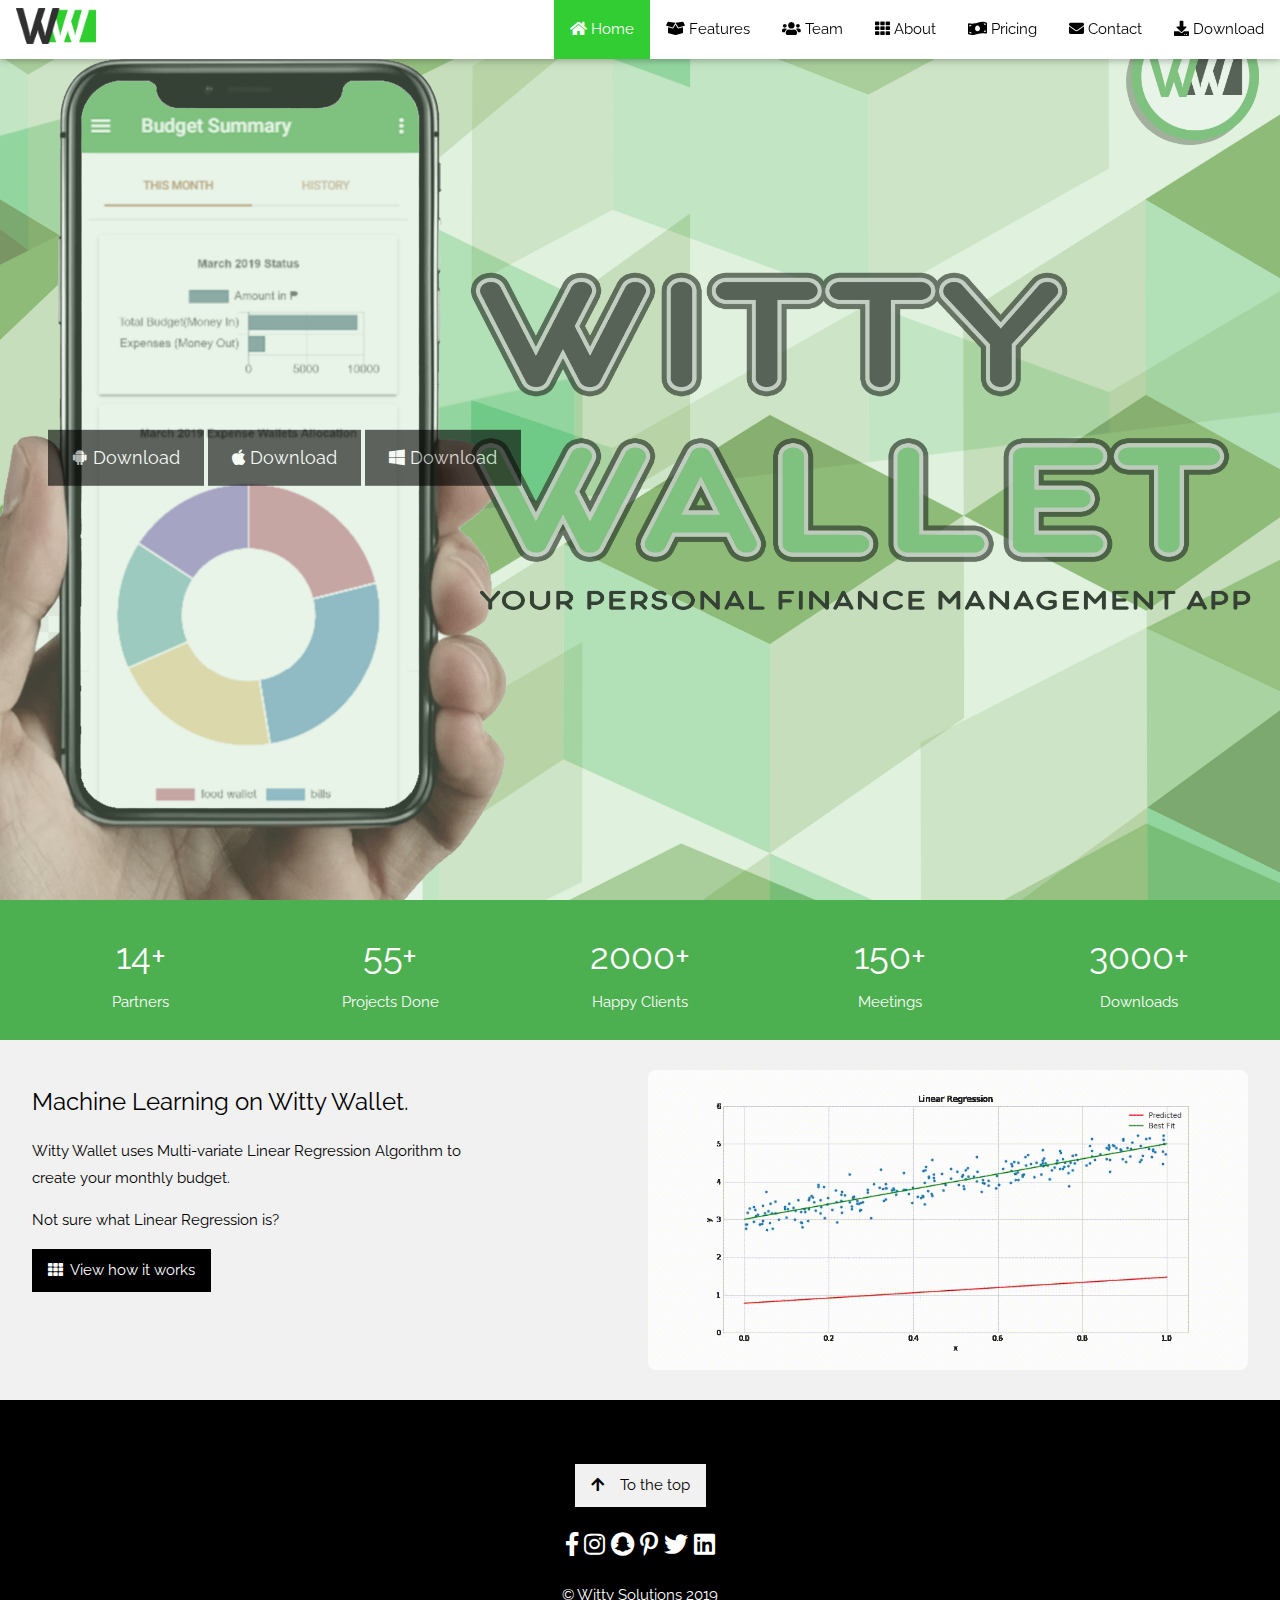
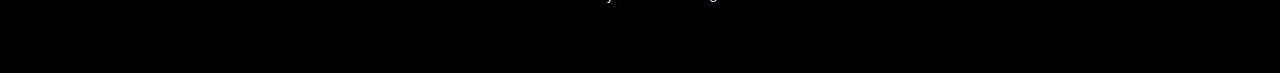
==== index.html @ 59e052f6 "First commit" ====
<!DOCTYPE html>
<html>
<title>Home</title>
<meta charset="UTF-8">
<meta name="viewport" content="width=device-width, initial-scale=1">
<link rel="stylesheet" href="assets/css/witty.css">
<link rel="stylesheet" href="assets/css/style.css">
<link rel="stylesheet" href="https://fonts.googleapis.com/css?family=Raleway">
<link rel="stylesheet" href="assets/fontawesome-free/css/all.min.css" type="text/css">
<link rel="shortcut icon" href="resources/witty-icons/favicon-32x32.png" type="image/x-icon">

<style>
  body,
  h1,
  h2,
  h3,
  h4,
  h5,
  h6 {
    font-family: "Raleway", sans-serif
  }

  body,
  html {
    height: 100%;
    line-height: 1.8;
  }

  .bgimg-1 {
    background-position: center;
    background-size: cover;
    background-color: rgba(50, 205, 50, 0.5);
    /* background-image: url("resources/2x3.jpg"); */
    min-height: 100%;
  }

  .bgimg-1::after {
    content: "";
    background: url("resources/2x3.jpg");
    opacity: 0.7;
    top: 0;
    left: 0;
    bottom: 0;
    right: 0;
    position: fixed !important;
    z-index: -1;
    background-position: center;
    background-size: cover;
    background-color: rgba(50, 205, 50, 0.5);
    /* background-image: url("resources/2x3.jpg"); */
    min-height: 100%;
  }

  .witty-bar .witty-button {
    padding: 16px;
  }

  .img-gradient {
    position: relative;
    display: inline-block;
  }
</style>

<body>

  <!--NAVBAR-->
  <div class="witty-top">
    <div class="witty-bar witty-white witty-card" id="myNavbar">
      <a href="index.html" class="witty-bar-item witty-wide">
        <img src="resources/icon.png" width="80px;">
      </a>
      <!-- Right-sided navbar links -->
      <div class="witty-right witty-hide-small">
        <a href="index.html" class="witty-bar-item witty-button witty-active">
          <i class="fas fa-home"></i> Home
        </a>
        <a href="features.html" class="witty-bar-item witty-button">
          <i class="fas fa-box-open"></i> Features
        </a>
        <a href="team.html" class="witty-bar-item witty-button">
          <i class="fas fa-users"></i> Team
        </a>
        <a href="about.html" class="witty-bar-item witty-button">
          <i class="fas fa-th"></i> About
        </a>
        <a href="pricing.html" class="witty-bar-item witty-button">
          <i class="fas fa-money-bill-wave"></i> Pricing
        </a>
        <a href="contact.html" class="witty-bar-item witty-button">
          <i class="fas fa-envelope"></i> Contact
        </a>
        <a href="downloads.html" class="witty-bar-item witty-button">
          <i class="fas fa-download"></i> Download
        </a>
      </div>

      <a href="javascript:void(0)" class="witty-bar-item witty-button witty-right witty-hide-large witty-hide-medium" onclick="witty_open()">
        <i class="fa fa-bars"></i>
      </a>
    </div>
  </div>
  <!--/NAVBAR-->

  <nav class="witty-sidebar witty-bar-block witty-black witty-card witty-animate-left witty-hide-medium witty-hide-large" style="display:none"
    id="mySidebar">
    <a href="javascript:void(0)" onclick="witty_close()" class="witty-bar-item witty-button witty-large witty-padding-16">Close ×</a>
    <a href="about.html" onclick="witty_close()" class="witty-bar-item witty-button">ABOUT</a>
    <a href="team.html" onclick="witty_close()" class="witty-bar-item witty-button">TEAM</a>
    <a href="features.html" onclick="witty_close()" class="witty-bar-item witty-button">FEATURES</a>
    <a href="pricing.html" onclick="witty_close()" class="witty-bar-item witty-button">PRICING</a>
    <a href="contact.html" onclick="witty_close()" class="witty-bar-item witty-button">CONTACT</a>
  </nav>

  <header class="bgimg-1 witty-display-container witty-grayscale-min">
    <div class="witty-display-left witty-text-white" style="padding:48px">
      <p>
        <a href="android-download.html" class="witty-button witty-black witty-padding-large witty-large witty-margin-top witty-opacity witty-hover-opacity-off">
          <i class="fab fa-android"></i> Download</a>
        <a href="ios-download.html" class="witty-button witty-black witty-padding-large witty-large witty-margin-top witty-opacity witty-hover-opacity-off">
          <i class="fab fa-apple"></i> Download</a>
        <a href="windows-download.html" class="witty-button witty-black witty-padding-large witty-large witty-margin-top witty-opacity witty-hover-opacity-off">
          <i class="fab fa-windows"></i> Download</a>
      </p>
    </div>
    <div class="witty-display-bottomleft witty-text-grey witty-large" style="padding:24px 48px">
      <i class="fa fa-facebook-official witty-hover-opacity"></i>
      <i class="fa fa-instagram witty-hover-opacity"></i>
      <i class="fa fa-snapchat witty-hover-opacity"></i>
      <i class="fa fa-pinterest-p witty-hover-opacity"></i>
      <i class="fa fa-twitter witty-hover-opacity"></i>
      <i class="fa fa-linkedin witty-hover-opacity"></i>
    </div>
  </header>

  <!--Promo Section - Stats-->
  <div class="witty-container witty-row witty-center witty-green witty-padding-24">
    <div class="witty-quarter">
      <span class="witty-xxlarge">14+</span>
      <br>Partners
    </div>
    <div class="witty-quarter">
      <span class="witty-xxlarge">55+</span>
      <br>Projects Done
    </div>
    <div class="witty-quarter">
      <span class="witty-xxlarge">2000+</span>
      <br>Happy Clients
    </div>
    <div class="witty-quarter">
      <span class="witty-xxlarge">150+</span>
      <br>Meetings
    </div>
    <div class="witty-quarter">
      <span class="witty-xxlarge">3000+</span>
      <br>Downloads
    </div>
  </div>

  <!-- Promo Section - "Machine Learning" -->
  <div class="witty-container witty-light-grey" style="padding:30px 16px">
    <div class="witty-row-padding">
      <div class="witty-col m6">
        <h3>Machine Learning on Witty Wallet.</h3>
        <p>Witty Wallet uses Multi-variate Linear Regression Algorithm to
          <br>create your monthly budget.</p>
        <p>Not sure what Linear Regression is?</p>
        <a href="#work" class="witty-button witty-black">
          <i class="fa fa-th"> </i> View how it works</a>
        </p>
      </div>
      <div class="witty-col m6">
        <img class="witty-image witty-round-large" src="resources/lr.gif" alt="Linear Regression" width="700" height="200">
      </div>
    </div>
  </div>

  <!-- Modal for full size images on click-->
  <div id="modal01" class="witty-modal witty-black" onclick="this.style.display='none'">
    <span class="witty-button witty-xxlarge witty-black witty-padding-large witty-display-topright" title="Close Modal Image">×</span>
    <div class="witty-modal-content witty-animate-zoom witty-center witty-transparent witty-padding-64">
      <img id="img01" class="witty-image">
      <p id="caption" class="witty-opacity witty-large"></p>
    </div>
  </div>

  <!-- Footer -->
  <footer class="witty-center witty-black witty-padding-64">
    <a href="#home" class="witty-button witty-light-grey">
      <i class="fa fa-arrow-up witty-margin-right"></i>To the top</a>
    <div class="witty-xlarge witty-section">
      <i class="fab fa-facebook-f witty-hover-opacity"></i>
      <i class="fab fa-instagram witty-hover-opacity"></i>
      <i class="fab fa-snapchat witty-hover-opacity"></i>
      <i class="fab fa-pinterest-p witty-hover-opacity"></i>
      <i class="fab fa-twitter witty-hover-opacity"></i>
      <i class="fab fa-linkedin witty-hover-opacity"></i>
    </div>
    &copy;
    <a href="#" style="color: #fff;">Witty Solutions</a> 2019
  </footer>

  <script>
    // Modal Image Gallery
    function onClick(element) {
      document.getElementById("img01").src = element.src;
      document.getElementById("modal01").style.display = "block";
      var captionText = document.getElementById("caption");
      captionText.innerHTML = element.alt;
    }


    // Toggle between showing and hiding the sidebar when clicking the menu icon
    var mySidebar = document.getElementById("mySidebar");

    function witty_open() {
      if (mySidebar.style.display === 'block') {
        mySidebar.style.display = 'none';
      } else {
        mySidebar.style.display = 'block';
      }
    }

    // Close the sidebar with the close button
    function witty_close() {
      mySidebar.style.display = "none";
    }
  </script>

</body>

</html>
---- assets/css/witty.css ----
html{
  box-sizing:border-box
}
*,*:before,*:after{
  box-sizing:inherit
}
html{
  -ms-text-size-adjust:100%;
  -webkit-text-size-adjust:100%
}
body{
  margin:0;
  max-height: 1280;
  max-width: 1366;

}
article,aside,details,figcaption,figure,footer,header,main,menu,nav,section,summary{
  display:block
}
audio,canvas,progress,video{
  display:inline-block
}
progress{
  vertical-align:baseline
}
a{
  background-color:transparent;
  -webkit-text-decoration-skip:objects;
}
a:active,a:hover{
  outline-width:0;
}

small{
  font-size:80%
}
sub{bottom:-0.25em}sup{top:-0.5em}figure{margin:1em 40px}img{border-style:none}svg:not(:root){overflow:hidden}
code,kbd,pre,samp{font-family:monospace,monospace;font-size:1em}hr{box-sizing:content-box;height:0;overflow:visible}
button,input,select,textarea{font:inherit;margin:0}optgroup{font-weight:bold}
button,input{overflow:visible}button,select{text-transform:none}
button,html [type=button],[type=reset],[type=submit]{-webkit-appearance:button}
button::-moz-focus-inner, [type=button]::-moz-focus-inner, [type=reset]::-moz-focus-inner, [type=submit]::-moz-focus-inner{border-style:none;padding:0}
button:-moz-focusring, [type=button]:-moz-focusring, [type=reset]:-moz-focusring, [type=submit]:-moz-focusring{outline:1px dotted ButtonText}
fieldset{border:1px solid #c0c0c0;margin:0 2px;padding:.35em .625em .75em}
legend{color:inherit;display:table;max-width:100%;padding:0;white-space:normal}textarea{overflow:auto}
[type=checkbox],[type=radio]{padding:0}
[type=number]::-webkit-inner-spin-button,[type=number]::-webkit-outer-spin-button{height:auto}
[type=search]{-webkit-appearance:textfield;outline-offset:-2px}
[type=search]::-webkit-search-cancel-button,[type=search]::-webkit-search-decoration{-webkit-appearance:none}
::-webkit-input-placeholder{color:inherit;opacity:0.54}
::-webkit-file-upload-button{-webkit-appearance:button;font:inherit}

html,body{font-family:Verdana,sans-serif;font-size:15px;line-height:1.5}html{overflow-x:hidden}
h1{font-size:36px}h2{font-size:30px}h3{font-size:24px}h4{font-size:20px}h5{font-size:18px}h6{font-size:16px}.witty-serif{font-family:serif}
h1,h2,h3,h4,h5,h6{font-family:"Segoe UI",Arial,sans-serif;font-weight:400;margin:10px 0}.witty-wide{letter-spacing:4px}
hr{border:0;border-top:1px solid #eee;margin:20px 0}
.witty-image{max-width:100%;height:auto}img{vertical-align:middle}a{color:inherit}
.witty-table,.witty-table-all{border-collapse:collapse;border-spacing:0;width:100%;display:table}.witty-table-all{border:1px solid #ccc}
.witty-bordered tr,.witty-table-all tr{border-bottom:1px solid #ddd}.witty-striped tbody tr:nth-child(even){background-color:#f1f1f1}
.witty-table-all tr:nth-child(odd){background-color:#fff}.witty-table-all tr:nth-child(even){background-color:#f1f1f1}
.witty-hoverable tbody tr:hover,.witty-ul.witty-hoverable li:hover{
  background-color:#ccc
}
.witty-centered tr th,.witty-centered tr td{text-align:center}
.witty-table td,.witty-table th,.witty-table-all td,.witty-table-all th{padding:8px 8px;display:table-cell;text-align:left;vertical-align:top}
.witty-table th:first-child,.witty-table td:first-child,.witty-table-all th:first-child,.witty-table-all td:first-child{padding-left:16px}
.witty-btn,.witty-button{
  border:none;
  display:inline-block;
  padding:8px 16px;
  vertical-align:middle;
  overflow:hidden;
  text-decoration:none;
  color:inherit;
  background-color:inherit;
  text-align:center
  ;cursor:pointer;
  white-space:nowrap
}
.witty-btn:hover{
  box-shadow:0 8px 16px 0 rgba(0,0,0,0.2),0 6px 20px 0 rgba(0,0,0,0.19)
}
.witty-btn,.witty-button{
  -webkit-touch-callout:none;
  -webkit-user-select:none;
  -khtml-user-select:none;
  -moz-user-select:none;
  -ms-user-select:none;
  user-select:none;
}   
.witty-disabled,.witty-btn:disabled,.witty-button:disabled{
  cursor:not-allowed;
  opacity:0.3;
}
.witty-disabled *,:disabled *{
    pointer-events:none;
}
.witty-btn.witty-disabled:hover,.witty-btn:disabled:hover{
  box-shadow:none
}
.witty-badge,.witty-tag{
  background-color:#000
  ;color:#fff;
  display:inline-block;
  padding-left:8px;
  padding-right:8px;
  text-align:center
}
.witty-badge{border-radius:50%}
.witty-ul{
  list-style-type:none;padding:0;margin:0
}
.witty-ul li{
  padding:8px 16px;border-bottom:1px solid #ddd
}
.witty-ul li:last-child{
  border-bottom:none
}
.witty-tooltip,.witty-display-container{position:relative}.witty-tooltip .witty-text{
  display:none;
}.witty-tooltip:hover .witty-text{display:inline-block}
.witty-ripple:active{opacity:0.5}.witty-ripple{transition:opacity 0s}
.witty-input{padding:8px;display:block;border:none;border-bottom:1px solid #ccc;width:100%}
.witty-select{padding:9px 0;width:100%;border:none;border-bottom:1px solid #ccc}
.witty-dropdown-click,.witty-dropdown-hover{
  position:relative;
  display:inline-block;
  cursor:pointer;
}
.witty-dropdown-hover:hover .witty-dropdown-content{
  display:block;
}
.witty-dropdown-hover:first-child,.witty-dropdown-click:hover{
  background-color:#ccc;
  color:#000;
}
.witty-dropdown-hover:hover > .witty-button:first-child,.witty-dropdown-click:hover > .witty-button:first-child{background-color:#ccc;
  color:#000;
}
.witty-dropdown-content{
  cursor:auto;
  color:#000;
  background-color:#fff;
  display:none;
  position:absolute;
  min-width:160px;
  margin:0;
  padding:0;
  z-index:1
}
.witty-check,.witty-radio{width:24px;height:24px;position:relative;top:6px}
.witty-sidebar{height:100%;width:200px;background-color:#fff;position:fixed!important;z-index:1;overflow:auto}
.witty-bar-block .witty-dropdown-hover,.witty-bar-block .witty-dropdown-click{
  width:100%;
}
.witty-bar-block .witty-dropdown-hover .witty-dropdown-content,.witty-bar-block .witty-dropdown-click .witty-dropdown-content{
  min-width:100%;
}
.witty-bar-block .witty-dropdown-hover .witty-button,.witty-bar-block .witty-dropdown-click .witty-button{
  width:100%;
  text-align:left;
  padding:8px 16px
}
.witty-main,#main{transition:margin-left .4s}
.witty-modal{z-index:3;display:none;padding-top:100px;position:fixed;left:0;top:0;width:100%;height:100%;overflow:auto;background-color:rgb(0,0,0);background-color:rgba(0,0,0,0.4)}
.witty-modal-content{margin:auto;background-color:#fff;position:relative;padding:0;outline:0;width:600px}
.witty-bar{width:100%;overflow:hidden}.witty-center .witty-bar{display:inline-block;width:auto}
.witty-bar .witty-bar-item{padding:8px 16px;float:left;width:auto;border:none;display:block;outline:0}
.witty-bar .witty-dropdown-hover,.witty-bar .witty-dropdown-click{
  position:static;
  float:left;
}
.witty-bar .witty-button{white-space:normal}
.witty-bar-block .witty-bar-item{width:100%;display:block;padding:8px 16px;text-align:left;border:none;white-space:normal;float:none;outline:0}
.witty-bar-block.witty-center .witty-bar-item{text-align:center}.witty-block{display:block;width:100%}
.witty-responsive{display:block;overflow-x:auto}
.witty-container:after,.witty-container:before,.witty-panel:after,.witty-panel:before,.witty-row:after,.witty-row:before,.witty-row-padding:after,.witty-row-padding:before,
.witty-cell-row:before,.witty-cell-row:after,.witty-clear:after,.witty-clear:before,.witty-bar:before,.witty-bar:after{
  content:"";
  display:table;
  clear:both;
}
.witty-col,.witty-half,.witty-third,.witty-twothird,.witty-threequarter,.witty-quarter{
  float:left;width:100%
}
.witty-col.s1{
  width:8.33333%
}
.witty-col.s2{
  width:16.66666%
}
.witty-col.s3{
  width:24.99999%
}
.witty-col.s4{
  width:33.33333%
}
.witty-col.s5{width:41.66666%}.witty-col.s6{width:49.99999%}.witty-col.s7{width:58.33333%}.witty-col.s8{width:66.66666%}
.witty-col.s9{width:74.99999%}.witty-col.s10{width:83.33333%}.witty-col.s11{width:91.66666%}.witty-col.s12{width:99.99999%}
@media (min-width:601px){.witty-col.m1{width:8.33333%}.witty-col.m2{width:16.66666%}
.witty-col.m3,.witty-quarter{
  width:20%
}
.witty-col.m4,.witty-third{
  width:50%}
.witty-col.m5{
  width:41.66666%
}
.witty-col.m6,.witty-half{
  width:49.99999%
}
.witty-col.m7{width:58.33333%}.witty-col.m8,.witty-twothird{width:66.66666%}
.witty-col.m9,.witty-threequarter{width:74.99999%}.witty-col.m10{width:83.33333%}.witty-col.m11{width:91.66666%}.witty-col.m12{width:99.99999%}}
@media (min-width:993px){.witty-col.l1{width:8.33333%}.witty-col.l2{width:16.66666%}.witty-col.l3{width:24.99999%}.witty-col.l4{width:33.33333%}
.witty-col.l5{width:41.66666%}.witty-col.l6{width:49.99999%}.witty-col.l7{width:58.33333%}.witty-col.l8{width:66.66666%}
.witty-col.l9{width:74.99999%}.witty-col.l10{width:83.33333%}.witty-col.l11{width:91.66666%}.witty-col.l12{width:99.99999%}}
.witty-rest{overflow:hidden}.witty-stretch{margin-left:-16px;margin-right:-16px}
.witty-content,.witty-auto{margin-left:auto;margin-right:auto}.witty-content{max-width:980px}.witty-auto{max-width:1140px}
.witty-cell-row{display:table;width:100%}.witty-cell{display:table-cell}
.witty-cell-top{vertical-align:top}.witty-cell-middle{vertical-align:middle}.witty-cell-bottom{vertical-align:bottom}
.witty-hide{display:none!important}.witty-show-block,.witty-show{display:block!important}.witty-show-inline-block{display:inline-block!important}
@media (max-width:1205px){.witty-auto{max-width:95%}}
@media (max-width:600px){.witty-modal-content{margin:0 10px;width:auto!important}.witty-modal{padding-top:30px}
.witty-dropdown-hover.witty-mobile .witty-dropdown-content,.witty-dropdown-click.witty-mobile .witty-dropdown-content{position:relative}	
.witty-hide-small{display:none!important}.witty-mobile{display:block;width:100%!important}.witty-bar-item.witty-mobile,.witty-dropdown-hover.witty-mobile,.witty-dropdown-click.witty-mobile{text-align:center}
.witty-dropdown-hover.witty-mobile,.witty-dropdown-hover.witty-mobile .witty-btn,.witty-dropdown-hover.witty-mobile .witty-button,.witty-dropdown-click.witty-mobile,.witty-dropdown-click.witty-mobile .witty-btn,.witty-dropdown-click.witty-mobile .witty-button{width:100%}}
@media (max-width:768px){.witty-modal-content{width:500px}.witty-modal{padding-top:50px}}
@media (min-width:993px){.witty-modal-content{width:900px}.witty-hide-large{display:none!important}.witty-sidebar.witty-collapse{display:block!important}}
@media (max-width:992px) and (min-width:601px){.witty-hide-medium{display:none!important}}
@media (max-width:992px){.witty-sidebar.witty-collapse{display:none}.witty-main{margin-left:0!important;margin-right:0!important}.witty-auto{max-width:100%}}
.witty-top,.witty-bottom{
  position:fixed;width:100%;
  z-index:1
}
.witty-top{
  top:0
}
.witty-bottom{
  bottom:0
}
.witty-overlay{position:fixed;display:none;width:100%;height:100%;top:0;left:0;right:0;bottom:0;background-color:rgba(0,0,0,0.5);z-index:2}
.witty-display-topleft{position:absolute;left:0;top:0}.witty-display-topright{position:absolute;right:0;top:0}
.witty-display-bottomleft{position:absolute;left:0;bottom:0}.witty-display-bottomright{position:absolute;right:0;bottom:0}
.witty-display-middle{position:absolute;top:50%;left:50%;transform:translate(-50%,-50%);-ms-transform:translate(-50%,-50%)}
.witty-display-left{position:absolute;top:50%;left:0%;transform:translate(0%,-50%);-ms-transform:translate(-0%,-50%)}
.witty-display-right{position:absolute;top:50%;right:0%;transform:translate(0%,-50%);-ms-transform:translate(0%,-50%)}
.witty-display-topmiddle{position:absolute;left:50%;top:0;transform:translate(-50%,0%);-ms-transform:translate(-50%,0%)}
.witty-display-bottommiddle{position:absolute;left:50%;bottom:0;transform:translate(-50%,0%);-ms-transform:translate(-50%,0%)}
.witty-display-container:hover .witty-display-hover{display:block}.witty-display-container:hover span.witty-display-hover{display:inline-block}.witty-display-hover{display:none}
.witty-display-position{position:absolute}
.witty-circle{border-radius:50%}
.witty-round-small{border-radius:2px}.witty-round,.witty-round-medium{border-radius:4px}.witty-round-large{border-radius:8px}.witty-round-xlarge{border-radius:16px}.witty-round-xxlarge{border-radius:32px}
.witty-row-padding,.witty-row-padding>.witty-half,.witty-row-padding>.witty-third,.witty-row-padding>.witty-twothird,.witty-row-padding>.witty-threequarter,.witty-row-padding>.witty-quarter,.witty-row-padding>.witty-col{
  padding:0 8px
}
.witty-container,.witty-panel{
  padding:0.01em 16px
}
.witty-panel{margin-top:16px;margin-bottom:16px}
.witty-code,.witty-codespan{font-family:Consolas,"courier new";font-size:16px}
.witty-code{width:auto;background-color:#fff;padding:8px 12px;border-left:4px solid #4CAF50;word-wrap:break-word}
.witty-codespan{color:crimson;background-color:#f1f1f1;padding-left:4px;padding-right:4px;font-size:110%}
.witty-card,.witty-card-2{box-shadow:0 2px 5px 0 rgba(0,0,0,0.16),0 2px 10px 0 rgba(0,0,0,0.12)}
.witty-card-4,.witty-hover-shadow:hover{box-shadow:0 4px 10px 0 rgba(0,0,0,0.2),0 4px 20px 0 rgba(0,0,0,0.19)}
.witty-spin{animation:witty-spin 2s infinite linear}@keyframes witty-spin{0%{transform:rotate(0deg)}100%{transform:rotate(359deg)}}
.witty-animate-fading{animation:fading 10s infinite}@keyframes fading{0%{opacity:0}50%{opacity:1}100%{opacity:0}}
.witty-animate-opacity{animation:opac 0.8s}@keyframes opac{from{opacity:0} to{opacity:1}}
.witty-animate-top{position:relative;animation:animatetop 0.4s}@keyframes animatetop{from{top:-300px;opacity:0} to{top:0;opacity:1}}
.witty-animate-left{position:relative;animation:animateleft 0.4s}@keyframes animateleft{from{left:-300px;opacity:0} to{left:0;opacity:1}}
.witty-animate-right{position:relative;animation:animateright 0.4s}@keyframes animateright{from{right:-300px;opacity:0} to{right:0;opacity:1}}
.witty-animate-bottom{position:relative;animation:animatebottom 0.4s}@keyframes animatebottom{from{bottom:-300px;opacity:0} to{bottom:0;opacity:1}}
.witty-animate-zoom {animation:animatezoom 0.6s}@keyframes animatezoom{from{transform:scale(0)} to{transform:scale(1)}}
.witty-animate-input{transition:width 0.4s ease-in-out}.witty-animate-input:focus{width:100%!important}
.witty-opacity,.witty-hover-opacity:hover{opacity:0.60}.witty-opacity-off,.witty-hover-opacity-off:hover{opacity:1}
.witty-opacity-max{opacity:0.25}.witty-opacity-min{opacity:0.75}
.witty-greyscale-max,.witty-grayscale-max,.witty-hover-greyscale:hover,.witty-hover-grayscale:hover{filter:grayscale(100%)}
.witty-greyscale,.witty-grayscale{filter:grayscale(75%)}.witty-greyscale-min,.witty-grayscale-min{filter:grayscale(50%)}
.witty-sepia{filter:sepia(75%)}.witty-sepia-max,.witty-hover-sepia:hover{filter:sepia(100%)}.witty-sepia-min{filter:sepia(50%)}
.witty-tiny{font-size:10px!important}.witty-small{font-size:12px!important}.witty-medium{font-size:15px!important}.witty-large{font-size:18px!important}
.witty-xlarge{font-size:24px!important}.witty-xxlarge{font-size:36px!important}.witty-xxxlarge{font-size:48px!important}.witty-jumbo{font-size:64px!important}
.witty-left-align{text-align:left!important}.witty-right-align{text-align:right!important}.witty-justify{text-align:justify!important}.witty-center{text-align:center!important}
.witty-border-0{border:0!important}.witty-border{border:1px solid #ccc!important}
.witty-border-top{border-top:1px solid #ccc!important}.witty-border-bottom{border-bottom:1px solid #ccc!important}
.witty-border-left{border-left:1px solid #ccc!important}.witty-border-right{border-right:1px solid #ccc!important}
.witty-topbar{border-top:6px solid #ccc!important}.witty-bottombar{border-bottom:6px solid #ccc!important}
.witty-leftbar{border-left:6px solid #ccc!important}.witty-rightbar{border-right:6px solid #ccc!important}
.witty-section,.witty-code{
  margin-top:16px!important;
  margin-bottom:16px!important
}
.witty-margin{margin:16px!important}.witty-margin-top{margin-top:16px!important}.witty-margin-bottom{margin-bottom:16px!important}
.witty-margin-left{margin-left:16px!important}.witty-margin-right{margin-right:16px!important}
.witty-padding-small{
  padding:4px 8px!important
}.witty-padding{
  padding:8px 16px!important
}.witty-padding-large{
  padding:12px 24px!important
}
.witty-padding-16{
  padding-top:16px!important;
  padding-bottom:16px!important
}
.witty-padding-24{
  padding-top:24px!important;
  padding-bottom:24px!important
}
.witty-padding-32{
  padding-top:32px!important;
  padding-bottom:32px!important
}
.witty-padding-48{
  padding-top:48px!important;
  padding-bottom:48px!important
}
.witty-padding-64{
  padding-top:64px!important;
  padding-bottom:64px!important
}
.witty-left{
  float:left!important
}.witty-right{
  float:right!important
}
.witty-button:hover{
  color:#fff!important;
  background-color:#32CD32!important
}
.witty-transparent,.witty-hover-none:hover{background-color:transparent!important}
.witty-hover-none:hover{box-shadow:none!important}
/* Colors */

.witty-amber,.witty-hover-amber:hover{
  color:#000!important;
  background-color:#ffc107!important;
}
.witty-aqua,.witty-hover-aqua:hover{
  color:#000!important;
  background-color:#00ffff!important;
}
.witty-blue,.witty-hover-blue:hover{
  color:#fff!important;
  background-color:#2196F3!important;
}
.witty-light-blue,.witty-hover-light-blue:hover{
  color:#000!important;
  background-color:#87CEEB!important;
}
.witty-brown,.witty-hover-brown:hover{
  color:#fff!important;
  background-color:#795548!important;
}
.witty-cyan,.witty-hover-cyan:hover{
  color:#000!important
  ;background-color:#00bcd4!important
}
.witty-blue-grey,.witty-hover-blue-grey:hover,.witty-blue-gray,.witty-hover-blue-gray:hover{
  color:#fff!important;
  background-color:#607d8b!important;
}
.witty-green,.witty-hover-green:hover{
  color:#fff!important;
  background-color:#4CAF50!important;
}
.witty-light-green,.witty-hover-light-green:hover{
  color:#000!important;
  background-color:#8bc34a!important;
}
.witty-indigo,.witty-hover-indigo:hover{
  color:#fff!important;
  background-color:#3f51b5!important;
}
.witty-khaki,.witty-hover-khaki:hover{
  color:#000!important;
  background-color:#f0e68c!important;
}
.witty-lime,.witty-hover-lime:hover{
  color:#000!important;
  background-color:#cddc39!important;
}
.witty-orange,.witty-hover-orange:hover{
  color:#000!important;
  background-color:#ff9800!important;
}
.witty-deep-orange,.witty-hover-deep-orange:hover{
  color:#fff!important;
  background-color:#ff5722!important;
}
.witty-pink,.witty-hover-pink:hover{
  color:#fff!important;
  background-color:#e91e63!important;
}
.witty-purple,.witty-hover-purple:hover{
  color:#fff!important;
  background-color:#9c27b0!important;
}
.witty-deep-purple,.witty-hover-deep-purple:hover{
  color:#fff!important;
  background-color:#673ab7!important;
}
.witty-red,.witty-hover-red:hover{
  color:#fff!important;
  background-color:#f44336!important;
}
.witty-sand,.witty-hover-sand:hover{
  color:#000!important;
  background-color:#fdf5e6!important
}
.witty-teal,.witty-hover-teal:hover{
  color:#fff!important;
  background-color:#009688!important
}
.witty-yellow,.witty-hover-yellow:hover{
  color:#000!important;
  background-color:#ffeb3b!important
}
.witty-white,.witty-hover-white:hover{
  color:#000!important;
  background-color:#fff!important;
}
.witty-black,.witty-hover-black:hover{
  color:#fff!important;
  background-color:#000!important
}
.witty-grey,.witty-hover-grey:hover,.witty-gray,.witty-hover-gray:hover{
  color:#000!important;
  background-color:#9e9e9e!important
}
.witty-light-grey,.witty-hover-light-grey:hover,.witty-light-gray,.witty-hover-light-gray:hover{
  color:#000!important;
  background-color:#f1f1f1!important
}
.witty-dark-grey,.witty-hover-dark-grey:hover,.witty-dark-gray,.witty-hover-dark-gray:hover{
  color:#fff!important;
  background-color:#616161!important
}
.witty-table .witty-table tr{
  padding: 10px !important;
  border-bottom: solid black 1px;
}
.witty-link{
  color: #fff !important;
}
.witty-link:hover{
  color: #32CD32;
}
.witty-active{
  background-color: #32cd32;
  color: #fff;
}

/*lkadslkjafl*/
/* The dropdown container */
.dropdown-witty {
  float: left;
  overflow: hidden;
}

/* Dropdown button */
.dropdown-witty .dropbtn {
  font-size: 16px; 
  border: none;
  outline: none;
  color: white;
  padding: 14px 16px;
  background-color: inherit;
  font-family: inherit; /* Important for vertical align on mobile phones */
  margin: 0; /* Important for vertical align on mobile phones */
}


.dropdown-witty-content {
  display: none;
  position: absolute;
  background-color: #f9f9f9;
  min-width: 160px;
  box-shadow: 0px 8px 16px 0px rgba(0,0,0,0.2);
  z-index: 1;
}

.dropdown-witty-content a {
  float: none;
  color: black;
  padding: 12px 16px;
  text-decoration: none;
  display: block;
  text-align: left;
}

/* Add a grey background color to dropdown links on hover */
.dropdown-witty-content a:hover {
  background-color: #ddd;
}

.dropdown-witty:hover .dropdown-witty-content {
  display: block;
}
---- assets/css/style.css ----
html {
  margin: 0px;
  height: 100%;
  width: 100%;
}

body{
  margin: 0 auto;
  font-family: 'Trebuchet MS', 'Comic Sans MS';
  min-height: 100%;
  width: 100%;
}

a {
  text-decoration: none;
  color: #000;
}

img {
  page-break-inside: avoid;
}

.image-r{
  max-width: 100%;
  height: auto;
  display: flex;
}

.btn{
  display: inline-block;
  font-weight: 400;
  color: #212529;
  text-align: center;
  vertical-align: middle;
  -webkit-user-select: none;
  -moz-user-select: none;
  -ms-user-select: none;
  user-select: none;
  background-color: transparent;
  border: 1px solid transparent;
  padding: 0.2rem 0.5rem;
  font-size: 1rem;
  line-height: 1.5;
  border-radius: 0.25rem;
  transition: color 0.15s ease-in-out, background-color 0.15s ease-in-out, border-color 0.15s ease-in-out, box-shadow 0.15s ease-in-out;
}


#vr{
  border-left: 1px solid #000;
  height: 15px;
  margin-left: 10px;
}

#right-p{
  margin-right: 10px;
  margin-left: 10px;
}

#right-p a{
  margin-left: 10px;
  margin-right: 10px;
}

.container{
  width: 100%;
  padding-right: 15px;
  padding-left: 15px;
  margin-right: auto;
  margin-left: auto;
}

.bg-main{
  background-color: #32CD32 !important;
  color: #fff !important;
}

.bg-sub{
  background-color: #74afad !important;
}

.bg-grey-1{
  background-color: #fff;
}

.nav{
  display: -ms-flexbox;
  display: flex;
  -ms-flex-direction: column;
  flex-direction: column;
  padding-left: 0;
  margin-bottom: 0;
  list-style: none;
}

.navbar {
  position: relative;
  display: -ms-flexbox;
  display: flex;
  -ms-flex-wrap: wrap;
  flex-wrap: wrap;
  -ms-flex-align: center;
  align-items: center;
  -ms-flex-pack: justify;
  justify-content: space-between;
  position: fixed;
  width: 100%;
}

.navbar ul{
  display: inline;
  list-style-type: none;
  margin: 0;
  padding: 0;
}

.navbar ul li{
  float:left;
}

.navbar ul li a{
  display: inline-block;
  text-align: center;
  padding: 14px 16px;
  text-decoration: none;
}

.active a{
  font-weight: bolder;
  font-size: 1rem;
  color: #fff !important;
  background-color: #6e7376 !important;
}

.navbar ul li a:hover{
  color: rgba(255, 255, 255, 1);
  background-color: #32CD32 !important;
  box-shadow: 1px 1px 1px #fff;
  outline-color: #fff;
}

.brand {
  display: inline-block;
  padding-top: 0.3125rem;
  padding-bottom: 0.3125rem;
  margin-right: 1rem;
  margin-left: 1rem;
  font-size: 1.5rem;
  line-height: inherit;
  white-space: nowrap;
}

div.brand img{
  display: inline-block !important;
  vertical-align: top !important
}

.ml-auto{
  margin-left: auto !important;
}

.mr-auto{
  margin-right: auto !important;
}

.mx-auto{
  margin-left: auto !important;
  margin-right: auto !important;
}
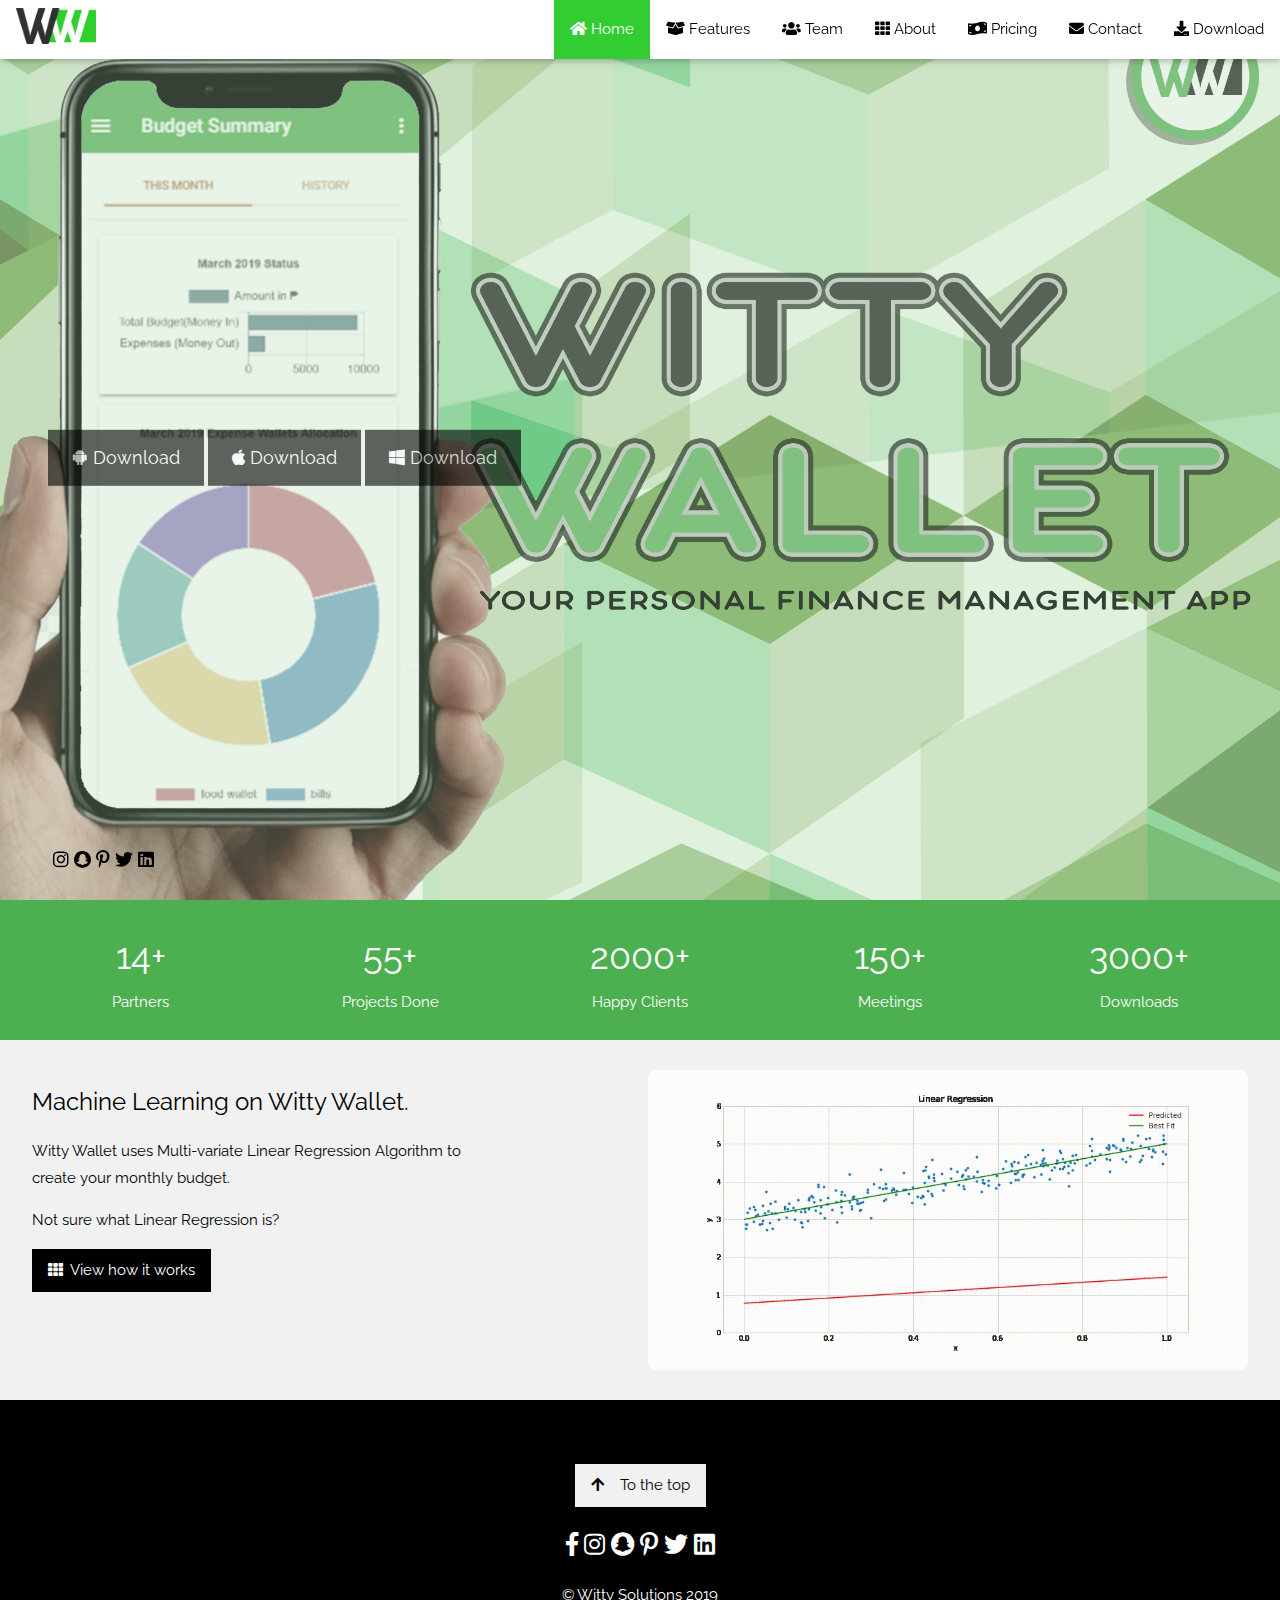
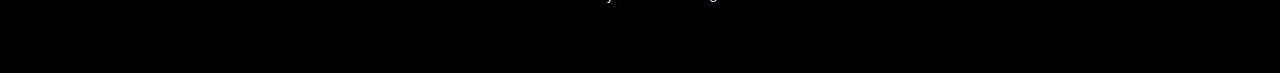
==== commit 099573cc: "update" ====
--- a/index.html
+++ b/index.html
@@ -104,6 +104,7 @@
   <nav class="witty-sidebar witty-bar-block witty-black witty-card witty-animate-left witty-hide-medium witty-hide-large" style="display:none"
     id="mySidebar">
     <a href="javascript:void(0)" onclick="witty_close()" class="witty-bar-item witty-button witty-large witty-padding-16">Close ×</a>
+    <a href="index.html" onclick="witty_close()" class="witty-bar-item witty-button">HOME</a>
     <a href="about.html" onclick="witty_close()" class="witty-bar-item witty-button">ABOUT</a>
     <a href="team.html" onclick="witty_close()" class="witty-bar-item witty-button">TEAM</a>
     <a href="features.html" onclick="witty_close()" class="witty-bar-item witty-button">FEATURES</a>
@@ -123,12 +124,12 @@
       </p>
     </div>
     <div class="witty-display-bottomleft witty-text-grey witty-large" style="padding:24px 48px">
-      <i class="fa fa-facebook-official witty-hover-opacity"></i>
-      <i class="fa fa-instagram witty-hover-opacity"></i>
-      <i class="fa fa-snapchat witty-hover-opacity"></i>
-      <i class="fa fa-pinterest-p witty-hover-opacity"></i>
-      <i class="fa fa-twitter witty-hover-opacity"></i>
-      <i class="fa fa-linkedin witty-hover-opacity"></i>
+      <i class="fab fa-facebook-official witty-hover-opacity"></i>
+      <i class="fab fa-instagram witty-hover-opacity"></i>
+      <i class="fab fa-snapchat witty-hover-opacity"></i>
+      <i class="fab fa-pinterest-p witty-hover-opacity"></i>
+      <i class="fab fa-twitter witty-hover-opacity"></i>
+      <i class="fab fa-linkedin witty-hover-opacity"></i>
     </div>
   </header>
 
--- a/assets/css/witty.css
+++ b/assets/css/witty.css
@@ -170,7 +170,9 @@
   position:static;
   float:left;
 }
-.witty-bar .witty-button{white-space:normal}
+.witty-bar .witty-button{
+  white-space:normal
+}
 .witty-bar-block .witty-bar-item{width:100%;display:block;padding:8px 16px;text-align:left;border:none;white-space:normal;float:none;outline:0}
 .witty-bar-block.witty-center .witty-bar-item{text-align:center}.witty-block{display:block;width:100%}
 .witty-responsive{display:block;overflow-x:auto}
@@ -197,7 +199,13 @@
 }
 .witty-col.s5{width:41.66666%}.witty-col.s6{width:49.99999%}.witty-col.s7{width:58.33333%}.witty-col.s8{width:66.66666%}
 .witty-col.s9{width:74.99999%}.witty-col.s10{width:83.33333%}.witty-col.s11{width:91.66666%}.witty-col.s12{width:99.99999%}
-@media (min-width:601px){.witty-col.m1{width:8.33333%}.witty-col.m2{width:16.66666%}
+@media (min-width:601px){
+  .witty-col.m1{
+    width:8.33333%
+  }
+  .witty-col.m2{
+    width:16.66666%
+  }
 .witty-col.m3,.witty-quarter{
   width:20%
 }
@@ -209,8 +217,21 @@
 .witty-col.m6,.witty-half{
   width:49.99999%
 }
-.witty-col.m7{width:58.33333%}.witty-col.m8,.witty-twothird{width:66.66666%}
-.witty-col.m9,.witty-threequarter{width:74.99999%}.witty-col.m10{width:83.33333%}.witty-col.m11{width:91.66666%}.witty-col.m12{width:99.99999%}}
+.witty-col.m7{width:58.33333%}.witty-col.m8,.witty-twothird{
+  width:66.66666%
+}
+.witty-col.m9,.witty-threequarter{
+  width:74.99999%
+}
+.witty-col.m10{
+  width:83.33333%}
+  .witty-col.m11{
+    width:91.66666%
+  }
+  .witty-col.m12{
+    width:99.99999%
+  }
+}
 @media (min-width:993px){.witty-col.l1{width:8.33333%}.witty-col.l2{width:16.66666%}.witty-col.l3{width:24.99999%}.witty-col.l4{width:33.33333%}
 .witty-col.l5{width:41.66666%}.witty-col.l6{width:49.99999%}.witty-col.l7{width:58.33333%}.witty-col.l8{width:66.66666%}
 .witty-col.l9{width:74.99999%}.witty-col.l10{width:83.33333%}.witty-col.l11{width:91.66666%}.witty-col.l12{width:99.99999%}}
@@ -288,8 +309,21 @@
   margin-top:16px!important;
   margin-bottom:16px!important
 }
-.witty-margin{margin:16px!important}.witty-margin-top{margin-top:16px!important}.witty-margin-bottom{margin-bottom:16px!important}
-.witty-margin-left{margin-left:16px!important}.witty-margin-right{margin-right:16px!important}
+.witty-margin{
+  margin:16px!important
+}
+.witty-margin-top{
+  margin-top:16px!important
+}
+.witty-margin-bottom{
+  margin-bottom:16px!important
+}
+.witty-margin-left{
+  margin-left:16px!important
+}
+.witty-margin-right{
+  margin-right:16px!important
+}
 .witty-padding-small{
   padding:4px 8px!important
 }.witty-padding{
@@ -330,90 +364,10 @@
 .witty-hover-none:hover{box-shadow:none!important}
 /* Colors */
 
-.witty-amber,.witty-hover-amber:hover{
-  color:#000!important;
-  background-color:#ffc107!important;
-}
-.witty-aqua,.witty-hover-aqua:hover{
-  color:#000!important;
-  background-color:#00ffff!important;
-}
-.witty-blue,.witty-hover-blue:hover{
-  color:#fff!important;
-  background-color:#2196F3!important;
-}
-.witty-light-blue,.witty-hover-light-blue:hover{
-  color:#000!important;
-  background-color:#87CEEB!important;
-}
-.witty-brown,.witty-hover-brown:hover{
-  color:#fff!important;
-  background-color:#795548!important;
-}
-.witty-cyan,.witty-hover-cyan:hover{
-  color:#000!important
-  ;background-color:#00bcd4!important
-}
-.witty-blue-grey,.witty-hover-blue-grey:hover,.witty-blue-gray,.witty-hover-blue-gray:hover{
-  color:#fff!important;
-  background-color:#607d8b!important;
-}
 .witty-green,.witty-hover-green:hover{
   color:#fff!important;
   background-color:#4CAF50!important;
 }
-.witty-light-green,.witty-hover-light-green:hover{
-  color:#000!important;
-  background-color:#8bc34a!important;
-}
-.witty-indigo,.witty-hover-indigo:hover{
-  color:#fff!important;
-  background-color:#3f51b5!important;
-}
-.witty-khaki,.witty-hover-khaki:hover{
-  color:#000!important;
-  background-color:#f0e68c!important;
-}
-.witty-lime,.witty-hover-lime:hover{
-  color:#000!important;
-  background-color:#cddc39!important;
-}
-.witty-orange,.witty-hover-orange:hover{
-  color:#000!important;
-  background-color:#ff9800!important;
-}
-.witty-deep-orange,.witty-hover-deep-orange:hover{
-  color:#fff!important;
-  background-color:#ff5722!important;
-}
-.witty-pink,.witty-hover-pink:hover{
-  color:#fff!important;
-  background-color:#e91e63!important;
-}
-.witty-purple,.witty-hover-purple:hover{
-  color:#fff!important;
-  background-color:#9c27b0!important;
-}
-.witty-deep-purple,.witty-hover-deep-purple:hover{
-  color:#fff!important;
-  background-color:#673ab7!important;
-}
-.witty-red,.witty-hover-red:hover{
-  color:#fff!important;
-  background-color:#f44336!important;
-}
-.witty-sand,.witty-hover-sand:hover{
-  color:#000!important;
-  background-color:#fdf5e6!important
-}
-.witty-teal,.witty-hover-teal:hover{
-  color:#fff!important;
-  background-color:#009688!important
-}
-.witty-yellow,.witty-hover-yellow:hover{
-  color:#000!important;
-  background-color:#ffeb3b!important
-}
 .witty-white,.witty-hover-white:hover{
   color:#000!important;
   background-color:#fff!important;
@@ -448,50 +402,3 @@
   background-color: #32cd32;
   color: #fff;
 }
-
-/*lkadslkjafl*/
-/* The dropdown container */
-.dropdown-witty {
-  float: left;
-  overflow: hidden;
-}
-
-/* Dropdown button */
-.dropdown-witty .dropbtn {
-  font-size: 16px; 
-  border: none;
-  outline: none;
-  color: white;
-  padding: 14px 16px;
-  background-color: inherit;
-  font-family: inherit; /* Important for vertical align on mobile phones */
-  margin: 0; /* Important for vertical align on mobile phones */
-}
-
-
-.dropdown-witty-content {
-  display: none;
-  position: absolute;
-  background-color: #f9f9f9;
-  min-width: 160px;
-  box-shadow: 0px 8px 16px 0px rgba(0,0,0,0.2);
-  z-index: 1;
-}
-
-.dropdown-witty-content a {
-  float: none;
-  color: black;
-  padding: 12px 16px;
-  text-decoration: none;
-  display: block;
-  text-align: left;
-}
-
-/* Add a grey background color to dropdown links on hover */
-.dropdown-witty-content a:hover {
-  background-color: #ddd;
-}
-
-.dropdown-witty:hover .dropdown-witty-content {
-  display: block;
-}
